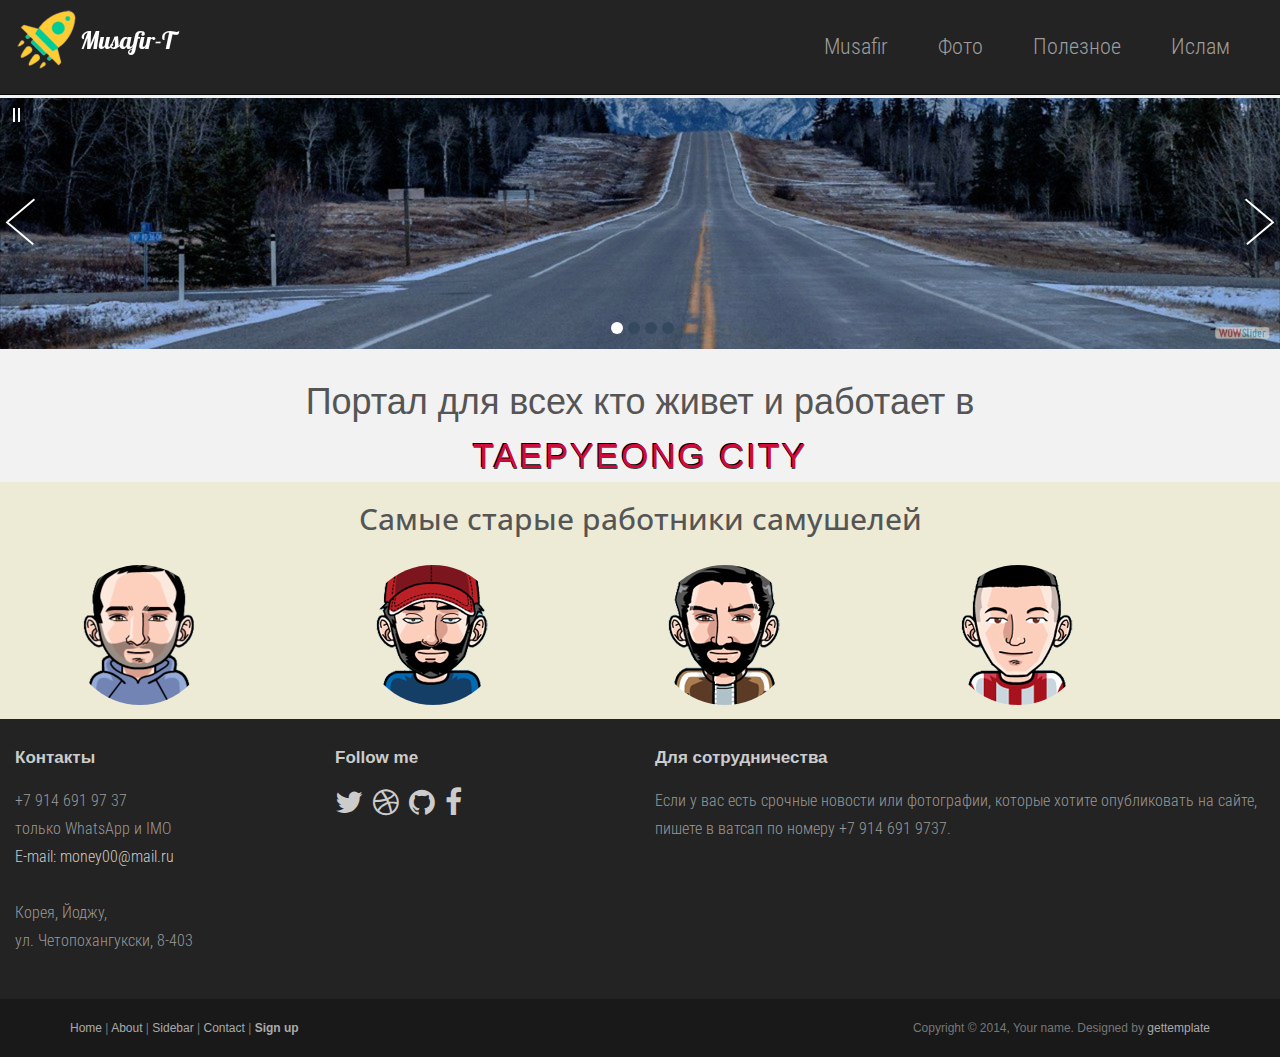
==== index.html @ 856a4a8a "first" ====
﻿<!DOCTYPE html>
<html lang="ru">
<head>
	<meta charset="UTF-8">
	<meta name="viewport" content="width=devise-width, initial-scale=1.0">
	<title>Musafir Taepyeong</title>
		<link rel="stylesheet" href="css/bootstrap.min.css">
		<link rel="stylesheet" href="css/font-awesome.min.css">
		<link rel="stylesheet" href="css/style.css">
    <link href="https://fonts.googleapis.com/css?family=Lato|Noto+SansRaleway|Lobster|Merienda+One|Roboto Condensed" rel="stylesheet">
    <link href='http://fonts.googleapis.com/css?family=Open+Sans+Condensed:300|Playfair+Display:400italic' rel='stylesheet' type='text/css'/>
  	
		
	<!-- Start WOWSlider.com HEAD section --> <!-- add to the <head> of your page -->
	<link rel="stylesheet" type="text/css" href="engine2/style.css" />
	<script type="text/javascript" src="engine2/jquery.js"></script>
	<!-- End WOWSlider.com HEAD section -->

</head>
<body>

   <!--******************* Header*********************-->
    <!--Burger Buttons-->

  <div id='shapka'>
  	<div class="navbar navbar-inverse navbar-fixed-top"> 
      <div class="container-fluid">
        <div class="navbar-header">
          <button type="button" class="navbar-toggle" data-toggle="collapse" data-target=".navbar-collapse">    
            <span class="icon-bar"></span>
            <span class="icon-bar"></span>
            <span class="icon-bar"></span>
          </button>
          
          <!--***********Logo*********-->

          <a class="navbar-brand" href="#">Musafir-T</a>
          <a><img src="img/logo2.png"></a>
        </div>  

        <!--*************Header Navigation***********-->
        <div class="navbar-collapse collapse">       
          <ul class="nav navbar-nav navbar-right">
            <li><a href="index.html">Musafir</a></li>
            <li><a href="foto.html">Фото</a></li>
            <li><a href="interesting.html">Полезное</a></li>
            <li><a href="contacts.html">Ислам</a></li>
          </ul>
        </div>
      </div>
    </div>
    <div class="empty"></div>;
  </div>

   <!--_______ Slaider___________-->

<!-- Start WOWSlider.com BODY section --> <!-- add to the <body> of your page -->
  
    <div id="wowslider-container2"> 
      <div class="ws_images">
        <ul>
          <li><img src="data2/images/qiz3dmbl7cg.jpg" alt="" title="" id="wows2_0"/></li>
          <li><img src="data2/images/17_12348_oboi_avtostrada_v_ognjah_1920x1080.jpg" alt="" title="" id="wows2_1"/></li>
          <li><a href="http://wowslider.com/vi"><img src="data2/images/45421.jpg" alt="image slider" title="" id="wows2_2"/></a></li>
          <li><img src="data2/images/icn_ban.jpg" alt="" title="" id="wows2_3"/></li>
        </ul>
      </div>
      <div class="ws_bullets">
        <div>
          <a href="#" title=""><span><img src="data2/tooltips/qiz3dmbl7cg.jpg" alt=""/>1</span></a>
          <a href="#" title=""><span><img src="data2/tooltips/17_12348_oboi_avtostrada_v_ognjah_1920x1080.jpg" alt=""/>2</span></a>
          <a href="#" title=""><span><img src="data2/tooltips/45421.jpg" alt=""/>3</span></a>
          <a href="#" title=""><span><img src="data2/tooltips/icn_ban.jpg" alt=""/>4</span></a>
        </div>
      </div>
      <div class="ws_script" style="position:absolute;left:-99%"></div>
      <div class="ws_shadow"></div>
    </div> 

   <!--**************-Page Navigation******************-->
 <!--********Advertising and Marketing Block************-->

  <div id="headerwrap">      
    <div class="container">
      <div class="row centered">
        <h1>Портал для всех кто живет и работает в</h1>
        <div class="tp">TAEPYEONG CITY</div>
      </div>
    </div>
  </div>
  
  
      
 <!--*************** Stand of Photos**********-->
 <div class="stand">
    <div class="container">
        <div class="row centered">
          <h2>Самые старые работники самушелей</h2>
          <div class="col-md-3 col-sm-6 col-xs-6 col-lg-3">
            <p><img src="img/mans.png" class="img-responsive img-circle"></img></p>

          </div>
          <div class="col-md-3 col-sm-6 col-xs-6 col-lg-3">
            <p><img src="img/hai.png" class="img-responsive img-circle"></img></p>
          </div>
          <div class="col-md-3 col-sm-6 col-xs-6 col-lg-3">
            <p><img src="img/naim.png" class="img-responsive img-circle"></img></p>
          </div>
          <div class="col-md-3 col-sm-6 col-xs-6 col-lg-3">
            <p><img src="img/fai.png" class="img-responsive img-circle"></img></p>
          </div>
        </div>
    </div>
  </div>

  
  <!--*******************   Footer   *****************-->
  
  
	<footer id="footer" class="top-space">
    <div class="footer1">
      <div class="container-fluid">
        <div class="row">
          <div class="col-md-3 col-sm-12 col-xs-12 widget">
            <h3 class="widget-title">Контакты</h3>
            <div class="widget-body">
              <p>+7 914 691 97 37 <br>только WhatsApp и IMO <br>
                <a href="mailto:#">E-mail: money00@mail.ru</a><br>
                <br>
                Корея, Йоджу, <br>ул. Четопохангукски, 8-403 
              </p>  
            </div>
          </div>

          <div class="col-md-3 col-sm-12 col-xs-12 widget ">
            <h3 class="widget-title">Follow me</h3>
            <div class="widget-body">
              <p class="follow-me-icons">
                <a href=""><i class="fa fa-twitter fa-2"></i></a>
                <a href=""><i class="fa fa-dribbble fa-2"></i></a>
                <a href=""><i class="fa fa-github fa-2"></i></a>
                <a href=""><i class="fa fa-facebook fa-2"></i></a>
              </p>  
            </div>
          </div>

          <div class="col-md-6 col-sm-12 col-xs-12 widget">
            <h3 class="widget-title">Для сотрудничества</h3>
            <div class="widget-body">
              <p>Если у вас есть срочные новости или фотографии, которые хотите опубликовать на сайте, пишете в ватсап по номеру +7 914 691 9737.
              </p>
            </div>
          </div>

        </div> <!-- /row of widgets -->
      </div>
    </div>

    <div class="footer2">
      <div class="container">
        <div class="row">
          
          <div class="col-md-6 widget">
            <div class="widget-body">
              <p class="simplenav">
                <a href="#">Home</a> | 
                <a href="about.html">About</a> |
                <a href="sidebar-right.html">Sidebar</a> |
                <a href="contact.html">Contact</a> |
                <b><a href="signup.html">Sign up</a></b>
              </p>
            </div>
          </div>

          <div class="col-md-6 widget">
            <div class="widget-body">
              <p class="text-right">
                Copyright &copy; 2014, Your name. Designed by <a href="http://gettemplate.com/" rel="designer">gettemplate</a> 
              </p>
            </div>
          </div>

        </div> <!-- /row of widgets -->
      </div>
    </div>
  </footer> 

    <script type="text/javascript" src="engine2/wowslider.js"></script>
    <script type="text/javascript" src="engine2/script.js"></script>
  
</body>
</html>
---- css/style.css ----
body {
	background-color: #f2f2f2;
	
	font-weight: 300;
	font-size: 16px;
	color: #555;

-webkit-font-smoothing: antialiased;
-webkit-overflow-scrolling: touch; 

	margin-top: 70px;
}
 h3, h4, h5 h6 {
	font-family: "Arial";
	font-weight: 300;
	color: #333;
}

p {
	line-height: 28px;
	margin-bottom: 14px;
}
.centered {
	text-align: center;
}


/*------------------HEADER-------------------*/


.navbar-inverse .navbar-collapse, .navbar-inverse .navbar-form {
	padding: 15px;
}

/*----Цвет фона Header--*/

.navbar-inverse {
	background-color: #232323;   
}

/*------- ЛОГО-------*/
.navbar-brand  {
	font-family: "Merienda One", "Lobster", "Arial";
	float: right;
	color: #4ed2ff!important;
	font-size: 1.5em;
	padding: 30px 15px 15px 80px;
	position: fixed;
	-webkit-transition: 0.5s ease-out;
	-moz-transition: 0.2s ease-out;
	-o-transition: 0.2s ease-out;
}
.navbar-brand:hover  {
	color: #fff!important;
}

	
/*------Navigation------*/

.navbar-toggle {
	margin-top: 20px;
}

.navbar-nav>li>a{
	padding-top: 20px;
	padding-bottom: 20px;
    padding-right: 35px;
}
.nav>li>a {   
	font-size: 1.4em;
	font-family: 'Roboto Condensed', 'Arial' ; 
	line-height: 1;
    display: inline-block;
    color:#ccc;
    text-decoration:none;
    cursor: pointer;
}
.nav>li>a:after {
    display: block;
    content: "";
    height: 2px;
    width: 0%;
    background-color: #6BD9FF;
    transition: width .3s ease-in-out;
}
.nav>li>a:hover:after,
.nav>li>a:focus:after {
    width: 100%;
}

/*----------------MainPage-----------*/

 /*----A&M Block-----*/


}
#headerwrap h1 {
	font-family: "Lato";
}

.tp {
	font-family: "Arial";
	font-size: 2.2em;
	letter-spacing: 2px;
	color: #D40939;
	background-color: #f2f2f2;
	text-shadow: -1px -1px #000,
               0 1px 0 #444;
   	transition: all 1s;
}
.tp:hover{
	text-shadow: -1px -1px #000,
               0 1px 0 #444;
    color: #1A1A1A;
	
}

/*---------------Page Navigation----------*/
.container w!{
	border-style: 3px solid black;

}

/*------------Stand of Photos-----------*/
.stand {
	background-color: #EDEBD6;
}
.stand h2{
	padding-bottom: 20px;
	font-family: "Open Sans Condensed";
}
.stand p {
	font-family: "Roboto Condensed";
}
/*-----------------Footer---------------*/

.footer1 {	background-color: #232323;
			padding: 30px 0 0 0; 
			font-family: "Roboto Condensed";
			font-size: 16px; 
			color: #999; }
.footer1 a { color: #ccc; }
		.footer1 a:hover {color: #fff; }
	.footer1 .widget { margin-bottom:30px; }		
	.footer1 .widget-title { font-size: 17px; font-weight: bold; color: #ccc; margin: 0 0 20px; }
	.footer1 .entry-meta { border-top: 1px solid #ccc; border-bottom: 1px solid #ccc; margin: 0 0 35px 0; padding: 2px 0; color: #888888; font-size: 12px; font-size: 0.75rem; }
		.footer1 .entry-meta a { color: #333333; }
		.footer1 .entry-meta .meta-in { border-top: 1px solid #ccc; border-bottom: 1px solid #ccc; padding: 10px 0; }
	.follow-me-icons { font-size:30px; }		
		.follow-me-icons i { float:left; margin:0 10px 0 0; }		

.footer2 { background: #191919; padding: 15px 0; color: #777; font-size: 12px; }
	.footer2 a { color: #aaa; }
		.footer2 a:hover { color: #fff; }
		.footer2 p { margin: 0; }

	.widget-simplenav { margin-left:-5px; }		
	.widget-simplenav a{ margin:0 5px; }

	


/*################   NEW PAGE ##############*/
	
	/*---------------POLEZNOYE-----------*/
/*--------Kurs Dollara------*/
.kurs .doll {
	font-family: "Noto SansRaleway";
	text-align: center;
}
.kurs .doll .cifr {
	font-size: 2.7em;
	margin-bottom: 5px;
	
	
}
.kurs .doll .datak {
	font-size: 1.4em;
	font-family: "Verdana";
	

}
/*--------Bus Schedule--------*/
.avtob {
	margin-top: 4px;
}
.row .time{
	
	border-top: 2px solid black;

}
.row .time p {
	margin: 5px 0 5px 0;
	padding-left: 4px;
}
 .row .seul p  {
	margin-bottom: 8px;
	line-height: 15px;
	font-family: "Lobster";
}
/*-------- Calendar ------*/
.calendar p{
	word-spacing: 1.2em;
	margin-left: 12%;
	font-family: "Lato";
	font-size: 1.5em;
	font-weight:bold;
	color: #000;
	

}
.calendar .day {
	display: block;
	float: left;
	margin-right: 19px;
	background-color: #4ed2ff;
	text-align: center;
	width: 40px;
	border-radius: 20px;
	font-family: "Lato";
	color: #EF525B;
	
}
---- engine2/style.css ----
/*
 *	generated by WOW Slider 8.7
 *	template Stream
 */
@import url(https://fonts.googleapis.com/css?family=PT+Sans&subset=latin,latin-ext);
#wowslider-container2 { 
	display: table;
	zoom: 1; 
	position: relative;
	width: 100%;
	max-width: 100%;
	max-height:360px;
	margin:5px auto 12.5px;
	z-index:90;
	text-align:left; /* reset align=center */
	font-size: 10px;
	text-shadow: none; /* fix some user styles */

	/* reset box-sizing (to boostrap friendly) */
	-webkit-box-sizing: content-box;
	-moz-box-sizing: content-box;
	box-sizing: content-box; 
}
* html #wowslider-container2{ width:1833px }
#wowslider-container2 .ws_images ul{
	position:relative;
	width: 10000%; 
	height:100%;
	left:0;
	list-style:none;
	margin:0;
	padding:0;
	border-spacing:0;
	overflow: visible;
	/*table-layout:fixed;*/
}
#wowslider-container2 .ws_images ul li{
	position: relative;
	width:1%;
	height:100%;
	line-height:0; /*opera*/
	overflow: hidden;
	float:left;
	/*font-size:0;*/
	padding:0 0 0 0 !important;
	margin:0 0 0 0 !important;
}

#wowslider-container2 .ws_images{
	position: relative;
	left:0;
	top:0;
	height:100%;
	max-height:360px;
	max-width: 100%;
	vertical-align: top;
	border:none;
	overflow: hidden;
}
#wowslider-container2 .ws_images ul a{
	width:100%;
	height:100%;
	max-height:360px;
	display:block;
	color:transparent;
}
#wowslider-container2 img{
	max-width: none !important;
}
#wowslider-container2 .ws_images .ws_list img,
#wowslider-container2 .ws_images > div > img{
	width:100%;
	border:none 0;
	max-width: none;
	padding:0;
	margin:0;
}
#wowslider-container2 .ws_images > div > img {
	max-height:360px;
}

#wowslider-container2 .ws_images iframe {
	position: absolute;
	z-index: -1;
}

#wowslider-container2 .ws-title > div {
	display: inline-block !important;
}

#wowslider-container2 a{ 
	text-decoration: none; 
	outline: none; 
	border: none; 
}

#wowslider-container2  .ws_bullets { 
	float: left;
	position:absolute;
	z-index:70;
}
#wowslider-container2  .ws_bullets div{
	position:relative;
	float:left;
	font-size: 0px;
}
/* compatibility with Joomla styles */
#wowslider-container2  .ws_bullets a {
	line-height: 0;
}

#wowslider-container2  .ws_script{
	display:none;
}
#wowslider-container2 sound, 
#wowslider-container2 object{
	position:absolute;
}

/* prevent some of users reset styles */
#wowslider-container2 .ws_effect {
	position: static;
	width: 100%;
	height: 100%;
}

#wowslider-container2 .ws_photoItem {
	border: 2em solid #fff;
	margin-left: -2em;
	margin-top: -2em;
}
#wowslider-container2 .ws_cube_side {
	background: #A6A5A9;
}


#wowslider-container2.ws_gestures {
	cursor: -webkit-grab;
	cursor: -moz-grab;
	cursor: url("[data-uri]"), move;
}
#wowslider-container2.ws_gestures.ws_grabbing {
	cursor: -webkit-grabbing;
	cursor: -moz-grabbing;
	cursor: url("[data-uri]"), move;
}

/* hide controls when video start play */
#wowslider-container2.ws_video_playing .ws_bullets,
#wowslider-container2.ws_video_playing .ws_fullscreen,
#wowslider-container2.ws_video_playing .ws_next,
#wowslider-container2.ws_video_playing .ws_prev {
	display: none;
}


/* youtube/vimeo buttons */
#wowslider-container2 .ws_video_btn {
	position: absolute;
	display: none;
	cursor: pointer;
	top: 0;
	left: 0;
	width: 100%;
	height: 100%;
	z-index: 55;
}
#wowslider-container2 .ws_video_btn.ws_youtube,
#wowslider-container2 .ws_video_btn.ws_vimeo {
	display: block;
}
#wowslider-container2 .ws_video_btn div {
	position: absolute;
	background-image: url(./playvideo.png);
	background-size: 200%;
	top: 50%;
	left: 50%;
	width: 7em;
	height: 5em;
	margin-left: -3.5em;
	margin-top: -2.5em;
}
#wowslider-container2 .ws_video_btn.ws_youtube div {
	background-position: 0 0;
}
#wowslider-container2 .ws_video_btn.ws_youtube:hover div {
	background-position: 100% 0;
}
#wowslider-container2 .ws_video_btn.ws_vimeo div {
	background-position: 0 100%;
}
#wowslider-container2 .ws_video_btn.ws_vimeo:hover div {
	background-position: 100% 100%;
}

#wowslider-container2 .ws_playpause.ws_hide {
	display: none !important;
}
#wowslider-container2  .ws_bullets { 
	padding: 15px 0; 
}
#wowslider-container2 .ws_bullets a { 
	width:12px;
	height:12px;
	border-radius: 50%;
	background: #34495E;
	float: left; 
	text-indent: -4000px; 
	position:relative;
	margin-left:5px;
	color:transparent;
}
#wowslider-container2 .ws_bullets a.ws_selbull{
	background: #ffffff;
	color:#ffffff;
}
#wowslider-container2 a.ws_next, #wowslider-container2 a.ws_prev {
	position: absolute;
	top: 50%;
	height: 7em;
	margin-top: -3.5em;
	width: 5em;
	z-index: 60;
}
#wowslider-container2 a.ws_next{
	right:0;
}

#wowslider-container2 a.ws_next span i:after,
#wowslider-container2 a.ws_next span b:after,
#wowslider-container2 a.ws_next span i:before,
#wowslider-container2 a.ws_next span b:before,
#wowslider-container2 a.ws_prev span i:after,
#wowslider-container2 a.ws_prev span b:after,
#wowslider-container2 a.ws_prev span i:before,
#wowslider-container2 a.ws_prev span b:before{
	content: '';
	position: absolute;
	width: 100%;
	height: .3em;
	background: #ffffff;
	top: 3.2em;
	-webkit-transition: .3s all ease-in-out;
	transition: .3s all ease-in-out;

	/* Fix  */
	-webkit-backface-visibility: hidden;
	backface-visibility: hidden;
	outline: 1px solid transparent;
}
#wowslider-container2 a.ws_next span b:after,
#wowslider-container2 a.ws_next span b:before,
#wowslider-container2 a.ws_prev span b:after,
#wowslider-container2 a.ws_prev span b:before{
	background: #34495E;
	width: 0;
}
#wowslider-container2 a.ws_next span i:after,
#wowslider-container2 a.ws_next span b:after,
#wowslider-container2 a.ws_prev span i:after,
#wowslider-container2 a.ws_prev span b:after{
	-webkit-transform: rotate(40deg);
	-ms-transform: rotate(40deg);
	transform: rotate(40deg);
}
#wowslider-container2 a.ws_next span i:before,
#wowslider-container2 a.ws_next span b:before,
#wowslider-container2 a.ws_prev span i:before,
#wowslider-container2 a.ws_prev span b:before{
	-webkit-transform: rotate(-40deg);
	-ms-transform: rotate(-40deg);
	transform: rotate(-40deg);
}

#wowslider-container2 a.ws_prev span i:after,
#wowslider-container2 a.ws_prev span i:before,
#wowslider-container2 a.ws_prev span b:after,
#wowslider-container2 a.ws_prev span b:before{
	-webkit-transform-origin: 0 0;
	-ms-transform-origin: 0 0;
	transform-origin: 0 0;
	left: 1em;
}
#wowslider-container2 a.ws_next span i:after,
#wowslider-container2 a.ws_next span i:before,
#wowslider-container2 a.ws_next span b:after,
#wowslider-container2 a.ws_next span b:before{
	-webkit-transform-origin: 100% 0;
	-ms-transform-origin: 100% 0;
	transform-origin: 100% 0;
	right: 1em;
}

#wowslider-container2 a.ws_next:hover span i:before,
#wowslider-container2 a.ws_next:hover span b:before,
#wowslider-container2 a.ws_prev:hover span i:before,
#wowslider-container2 a.ws_prev:hover span b:before{
	-webkit-transform: rotate(-30deg);
	-ms-transform: rotate(-30deg);
	transform: rotate(-30deg);
}
#wowslider-container2 a.ws_next:hover span i:after,
#wowslider-container2 a.ws_next:hover span b:after,
#wowslider-container2 a.ws_prev:hover span i:after,
#wowslider-container2 a.ws_prev:hover span b:after{
	-webkit-transform: rotate(30deg);
	-ms-transform: rotate(30deg);
	transform: rotate(30deg);
}
#wowslider-container2 a.ws_prev:hover span b:after,
#wowslider-container2 a.ws_prev:hover span b:before,
#wowslider-container2 a.ws_next:hover span b:after,
#wowslider-container2 a.ws_next:hover span b:before{
	width:100%;
}

/*playpause*/
#wowslider-container2 .ws_playpause {
    position: absolute;
    width: 3em;
    height: 2em;
    top: 1.5em;
    left: 0.5em;
    z-index: 59;
}

#wowslider-container2 .ws_pause span i, #wowslider-container2 .ws_pause span b{
	position: absolute;
  	width: 0.2em;
  	height: 2em;
  	background: #ffffff;
	-webkit-transition: background 300ms ease-in-out;
	transition: background 300ms ease-in-out;
}

#wowslider-container2 .ws_pause span i{
	left: 1.4em;
}

#wowslider-container2 .ws_pause span b{
	left: 2.1em;
}


#wowslider-container2 .ws_play span{
	border: solid transparent;
	position: absolute;
  	pointer-events: none;
	border-left-color: #ffffff;
	border-width: 10px;
	top: 0;
	left: 1.4em;
	-webkit-transition:  border-left-color 300ms ease-in-out;
	transition:  border-left-color 300ms ease-in-out;
}

#wowslider-container2 .ws_pause:hover span i, #wowslider-container2 .ws_pause:hover span b{
	background: #34495E;
}
#wowslider-container2 .ws_play:hover span{
	border-left-color: #34495E;
}
/* bottom center */
#wowslider-container2  .ws_bullets {
    bottom: 0px;
	left:50%;
}
#wowslider-container2  .ws_bullets div{
	left:-50%;
}
#wowslider-container2 .ws_bulframe span {
	visibility: visible;
	opacity: 1;
	position: absolute;
	width: 0;
	height: 0;
	border-left: 5px solid transparent;
	border-right: 5px solid transparent;
	border-top: 5px solid #ffffff;
	bottom: -5px;
	margin-left: -5px;
	left: 50%;
}#wowslider-container2 .ws-title{
	position: absolute;
	font: 1.8em 'PT Sans', sans-serif;	
	margin-right:10em;
	z-index: 50;
    color: #34495E;
	background: none;
	padding: 30px;
	bottom: 0px;
	top: auto;
	opacity: 1;
}
#wowslider-container2 .ws-title div,#wowslider-container2 .ws-title span{
	display:inline-block;
	background-color:#ffffff;
}
#wowslider-container2 .ws-title div{
	display:block;
	margin-top:0.5em;
	font-size: 0.8em;
	line-height: 1.15em;
	padding: 5px 20px;
}
#wowslider-container2 .ws-title span{
	font-size: 1.6em;
	padding: 10px 20px;
}#wowslider-container2 .ws_images > ul{
	animation: wsBasic 16s infinite;
	-moz-animation: wsBasic 16s infinite;
	-webkit-animation: wsBasic 16s infinite;
}
@keyframes wsBasic{0%{left:-0%} 12.5%{left:-0%} 25%{left:-100%} 37.5%{left:-100%} 50%{left:-200%} 62.5%{left:-200%} 75%{left:-300%} 87.5%{left:-300%} }
@-moz-keyframes wsBasic{0%{left:-0%} 12.5%{left:-0%} 25%{left:-100%} 37.5%{left:-100%} 50%{left:-200%} 62.5%{left:-200%} 75%{left:-300%} 87.5%{left:-300%} }
@-webkit-keyframes wsBasic{0%{left:-0%} 12.5%{left:-0%} 25%{left:-100%} 37.5%{left:-100%} 50%{left:-200%} 62.5%{left:-200%} 75%{left:-300%} 87.5%{left:-300%} }


* html #wowslider-container2 .ws_shadow{/*ie6*/
	background:none;
	filter:progid:DXImageTransform.Microsoft.AlphaImageLoader( src='engine2//bg.png', sizingMethod='scale');
}
*+html #wowslider-container2 .ws_shadow{/*ie7*/
	background:none;
	filter:progid:DXImageTransform.Microsoft.AlphaImageLoader( src='engine2//bg.png', sizingMethod='scale');
}
#wowslider-container2 .ws_bullets  a img{
	text-indent:0;
	display:block;
	bottom:15px;
	left:-122px;
	visibility:hidden;
	position:absolute;
    border: 5px solid #FFFFFF;
	max-width:none;
}
#wowslider-container2 .ws_bullets a:hover img{
	visibility:visible;
}

#wowslider-container2 .ws_bulframe div div{
	height:48px;
	overflow:visible;
	position:relative;
}
#wowslider-container2 .ws_bulframe div {
	left:0;
	overflow:hidden;
	position:relative;
	width:244px;
	background-color:#FFFFFF;
}
#wowslider-container2  .ws_bullets .ws_bulframe{
	display:none;
	bottom:18px;
	margin-left:6px;
	overflow:visible;
	position:absolute;
	cursor:pointer;
    border: 0px solid #FFFFFF;
}#wowslider-container2 .ws_bulframe div div{
	height: auto;
}

@media all and (max-width:760px) {
	#wowslider-container2 .ws_fullscreen {
		display: block;
	}
}
@media all and (max-width:400px){
	#wowslider-container2 .ws_controls,
	#wowslider-container2 .ws_bullets,
	#wowslider-container2 .ws_thumbs{
		display: none
	}
}
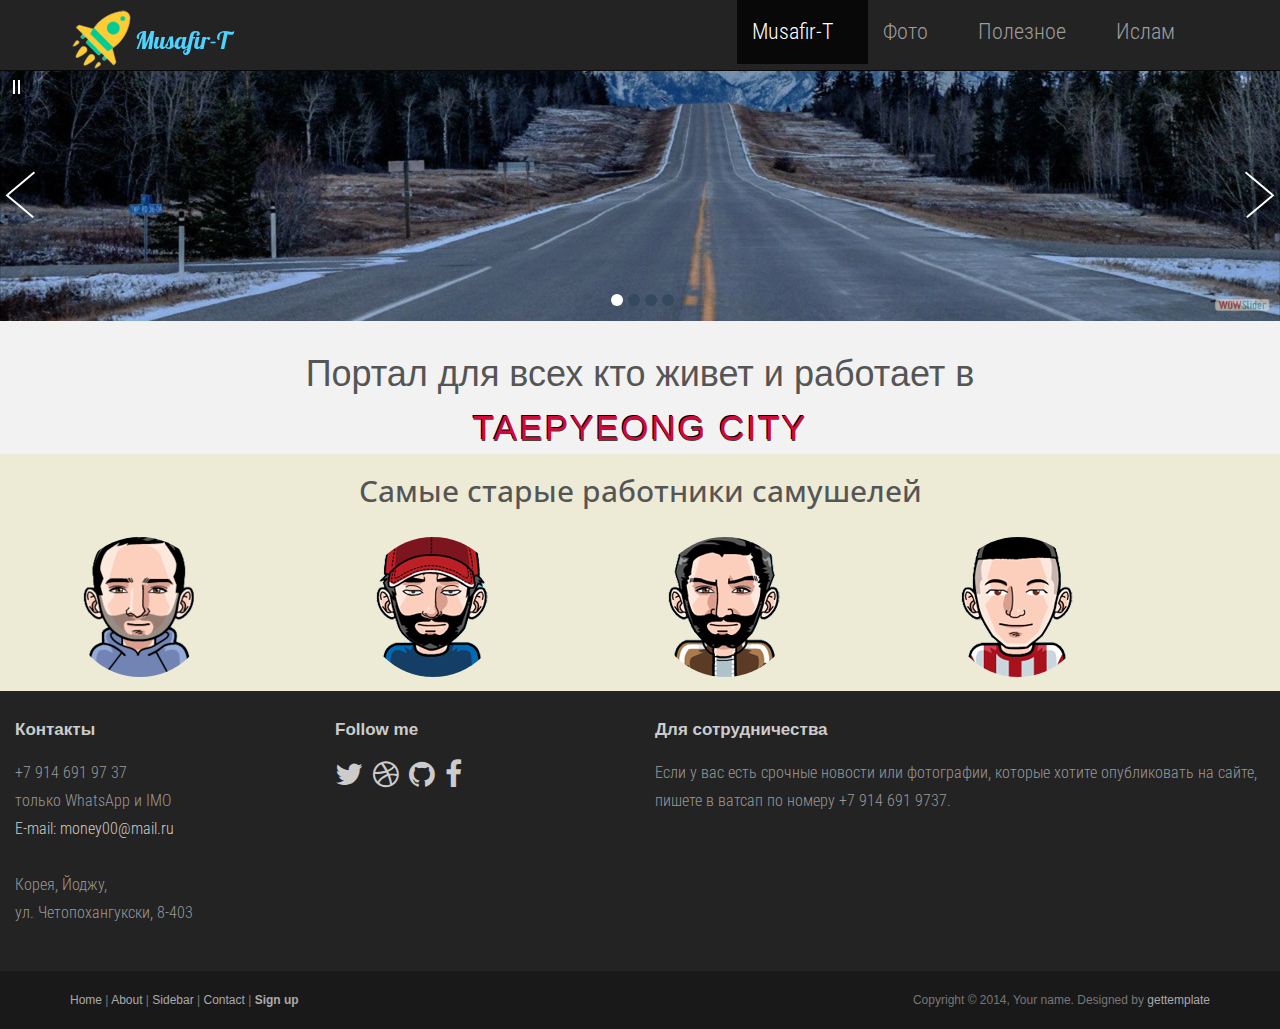
==== commit 858870ef: "3" ====
--- a/index.html
+++ b/index.html
@@ -10,7 +10,9 @@
     <link href="https://fonts.googleapis.com/css?family=Lato|Noto+SansRaleway|Lobster|Merienda+One|Roboto Condensed" rel="stylesheet">
     <link href='http://fonts.googleapis.com/css?family=Open+Sans+Condensed:300|Playfair+Display:400italic' rel='stylesheet' type='text/css'/>
   	
-		
+		<script src="https://ajax.googleapis.com/ajax/libs/jquery/3.2.1/jquery.min.js"></script>
+    <script src="js/bootstrap.min.js"></script>
+
 	<!-- Start WOWSlider.com HEAD section --> <!-- add to the <head> of your page -->
 	<link rel="stylesheet" type="text/css" href="engine2/style.css" />
 	<script type="text/javascript" src="engine2/jquery.js"></script>
@@ -22,39 +24,37 @@
    <!--******************* Header*********************-->
     <!--Burger Buttons-->
 
-  <div id='shapka'>
-  	<div class="navbar navbar-inverse navbar-fixed-top"> 
-      <div class="container-fluid">
-        <div class="navbar-header">
-          <button type="button" class="navbar-toggle" data-toggle="collapse" data-target=".navbar-collapse">    
-            <span class="icon-bar"></span>
-            <span class="icon-bar"></span>
-            <span class="icon-bar"></span>
-          </button>
-          
-          <!--***********Logo*********-->
-
-          <a class="navbar-brand" href="#">Musafir-T</a>
-          <a><img src="img/logo2.png"></a>
-        </div>  
-
-        <!--*************Header Navigation***********-->
-        <div class="navbar-collapse collapse">       
-          <ul class="nav navbar-nav navbar-right">
-            <li><a href="index.html">Musafir</a></li>
-            <li><a href="foto.html">Фото</a></li>
-            <li><a href="interesting.html">Полезное</a></li>
-            <li><a href="contacts.html">Ислам</a></li>
-          </ul>
-        </div>
-      </div>
-    </div>
-    <div class="empty"></div>;
-  </div>
+  <header id="header">
+        
+        <nav class="navbar navbar-inverse navbar-fixed-top" role="banner">
+            <div class="container">
+                <div class="navbar-header">
+                    <button type="button" class="navbar-toggle" data-toggle="collapse" data-target=".navbar-collapse">
+                        <span class="sr-only">Toggle navigation</span>
+                        <span class="icon-bar"></span>
+                        <span class="icon-bar"></span>
+                        <span class="icon-bar"></span>
+                    </button>
+                    <a class="navbar-brand" href="#">Musafir-T</a>
+                    <a><img src="img/logo2.png"></a>
+                </div>
+        
+                <div class="collapse navbar-collapse navbar-right">
+                    <ul class="nav navbar-nav">
+                        <li class="active"><a href="index.html">Musafir-T</a></li>
+                        <li><a href="foto.html">Фото</a></li>
+                        <li><a href="interesting.html">Полезное</a></li>
+                        <li><a href="islam.html">Ислам</a></li>                     
+                    </ul>
+                </div>
+            </div><!--/.container-->
+        </nav><!--/nav-->
+    
+    </header><!--/header-->
 
    <!--_______ Slaider___________-->
 
-<!-- Start WOWSlider.com BODY section --> <!-- add to the <body> of your page -->
+            <!-- Start WOWSlider.com BODY section --> 
   
     <div id="wowslider-container2"> 
       <div class="ws_images">
@@ -93,7 +93,7 @@
       
  <!--*************** Stand of Photos**********-->
  <div class="stand">
-    <div class="container">
+    <div class="container centered">
         <div class="row centered">
           <h2>Самые старые работники самушелей</h2>
           <div class="col-md-3 col-sm-6 col-xs-6 col-lg-3">
--- a/css/style.css
+++ b/css/style.css
@@ -28,9 +28,9 @@
 /*------------------HEADER-------------------*/
 
 
-.navbar-inverse .navbar-collapse, .navbar-inverse .navbar-form {
-	padding: 15px;
-}
+
+	
+
 
 /*----Цвет фона Header--*/
 
@@ -124,6 +124,7 @@
 /*------------Stand of Photos-----------*/
 .stand {
 	background-color: #EDEBD6;
+	
 }
 .stand h2{
 	padding-bottom: 20px;
